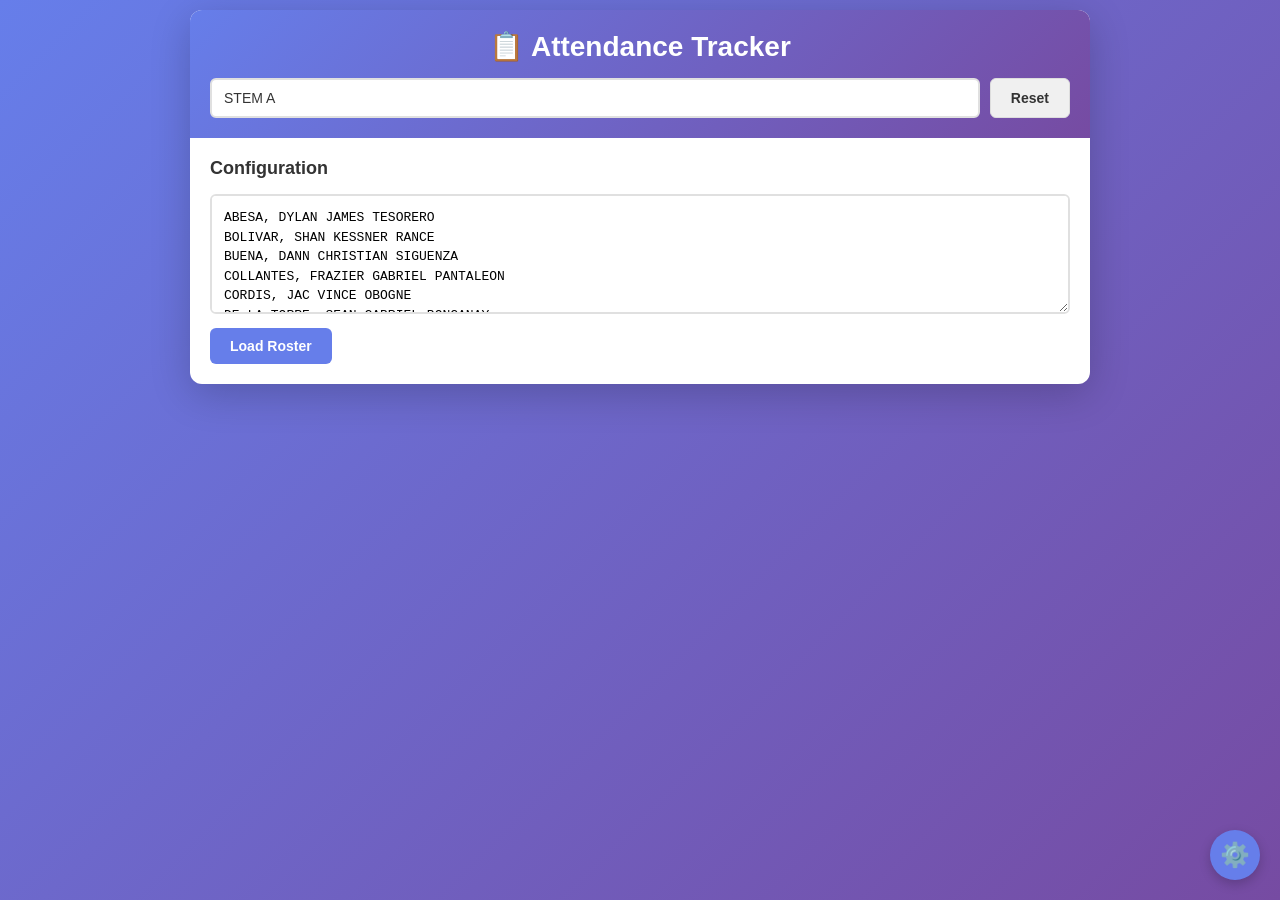
==== index.html @ d6e65e82 "1st" ====
<!DOCTYPE html>
<html lang="en">
<head>
    <meta charset="UTF-8">
    <meta name="viewport" content="width=device-width, initial-scale=1.0">
    <title>Grade 11 Attendance Tracker</title>
    <link rel="stylesheet" href="styles.css">
</head>
<body>
    <div class="container">
        <!-- Header -->
        <div class="header">
            <h1>📋 Attendance Tracker</h1>
            <div class="header-controls">
                <input type="text" id="classNameInput" placeholder="Class Name (e.g., Biology 11A)" value="STEM A" class="input-field">
                <button onclick="resetSession()" class="btn-secondary">Reset</button>
            </div>
        </div>

        <!-- Configuration Section -->
        <div class="config-section">
            <h2>Configuration</h2>
            <textarea id="rosterInput" placeholder="Paste student names (one per line)&#10;Example:&#10;Alice Johnson&#10;Bob Smith&#10;Carol Lee" class="textarea-field">ABESA, DYLAN JAMES TESORERO
BOLIVAR, SHAN KESSNER RANCE
BUENA, DANN CHRISTIAN SIGUENZA
COLLANTES, FRAZIER GABRIEL PANTALEON
CORDIS, JAC VINCE OBOGNE
DE LA TORRE, SEAN GABRIEL BONGANAY
LORENTE, RONALD JR. LANUZO
NIEVA, MARK WILLAN AILES
PICZON, XIAN LEONEIL CONCORDIA
PUNAYO, ZEIJAN MARTIREZ
RAMOS, KEN ABIEL OLLETE
ROMALES, JOHN MICHAEL GALLENITO
VILLABLANCA, CHANEL KELLY MANUEL
VILLAMIN, ANTONIO JOSE
ALARTE, MARIAE RIZCHANE GUIRIBA
ALMOITE, JANNA LYN PADUA
AVENGOZA, THANDIE MISCHE
BAGASINA, SHARMAINE KATE CAMILO
CABILIN, ELLA SHAINE DARANG
CADAG, HANNAH ANGEL MARAVILLA
CARINGAL, PRECIOUS CHLOE MADERA
CARIZO, KRISTINE MARGARETTE MARCO
CASONGCAD, ARIENNE LLANERA
CLORES, CAITLIN FAY OTORDOS
DELA CRUZ, MARJ GRAZEL AZADA
GAMINDE, MAXSENE ONG
GARING, KATRINA CASSANDRA BRAVO
GAVICA, JILIAN KAYE PARADO
IMPERIAL, ALIYA REANN ROSE CONCEPCION
LORILLA, ANIKA GWEN PILAPIL
MAGDAMIT, AYANA JEN SANTIAGO
MOISES, GREIMARL FAITH BRONZAL
OCAMPO, FRANCESCA YNA MARITHE PRILLES
PANALIGAN, PAMELA MONTANEZ
PAR, JAMIE LYN ENRIQUEZ
PERALTA, FAYE GLEAYNN LAZARTE
REBAMONTE, LIANNE ABAWAG
REGULADO, EUNICE PARMA
RIVERO, ANGELITA FE AUTOR
SAN BUENAVENTURA, KRISTA YABA</textarea>
            <button onclick="loadRoster()" class="btn-primary">Load Roster</button>
            <div id="configMessage" class="message"></div>
        </div>

        <!-- Attendance Section -->
        <div class="attendance-section" id="attendanceSection" style="display:none;">
            <div class="attendance-header">
                <h2 id="classDisplay">Class: -</h2>
                <div class="attendance-stats">
                    <span>Present: <strong id="presentCount">0</strong></span>
                    <span>Absent: <strong id="absentCount">0</strong></span>
                    <span>Late: <strong id="lateCount">0</strong></span>
                </div>
            </div>

            <!-- Student List -->
            <div class="student-list" id="studentList"></div>

            <!-- Action Buttons -->
            <div class="action-buttons">
                <button onclick="submitAttendance()" class="btn-submit">✓ Submit Attendance</button>
                <button onclick="exportToCSV()" class="btn-secondary">⬇ Export CSV</button>
                <div id="feedbackMessage" class="message"></div>
            </div>
        </div>

        <!-- Configuration Modal -->
        <div class="modal" id="configModal" style="display:none;">
            <div class="modal-content">
                <h2>Configuration</h2>
                <label>Google Apps Script Web App URL:</label>
                <input type="text" id="webAppUrl" placeholder="Paste your Web App URL here" class="input-field">
                <div class="button-group">
                    <button onclick="saveWebAppUrl()" class="btn-primary">Save</button>
                    <button onclick="closeModal()" class="btn-secondary">Close</button>
                </div>
                <p class="info-text">Don't have a URL yet? Follow the setup guide in the README.md to create a Google Apps Script endpoint.</p>
            </div>
        </div>

        <!-- Settings Icon -->
        <button onclick="openConfigModal()" class="settings-btn">⚙️</button>
    </div>

    <script src="app.js"></script>
</body>
</html>
---- styles.css ----
* {
    margin: 0;
    padding: 0;
    box-sizing: border-box;
}

body {
    font-family: -apple-system, BlinkMacSystemFont, 'Segoe UI', Roboto, Oxygen, Ubuntu, Cantarell, sans-serif;
    background: linear-gradient(135deg, #667eea 0%, #764ba2 100%);
    min-height: 100vh;
    padding: 10px;
}

.container {
    max-width: 900px;
    margin: 0 auto;
    background: white;
    border-radius: 12px;
    box-shadow: 0 10px 40px rgba(0, 0, 0, 0.2);
    overflow: hidden;
}

/* Header */
.header {
    background: linear-gradient(135deg, #667eea 0%, #764ba2 100%);
    color: white;
    padding: 20px;
    text-align: center;
}

.header h1 {
    font-size: 28px;
    margin-bottom: 15px;
}

.header-controls {
    display: flex;
    gap: 10px;
    justify-content: center;
    flex-wrap: wrap;
}

.input-field, .textarea-field {
    padding: 10px 12px;
    border: 2px solid #e0e0e0;
    border-radius: 6px;
    font-size: 14px;
    font-family: inherit;
    transition: border-color 0.3s;
}

.input-field:focus, .textarea-field:focus {
    outline: none;
    border-color: #667eea;
    box-shadow: 0 0 0 3px rgba(102, 126, 234, 0.1);
}

.header-controls .input-field {
    flex: 1;
    min-width: 200px;
    color: #333;
}

.header-controls .input-field::placeholder {
    color: #999;
}

/* Buttons */
.btn-primary, .btn-secondary, .btn-submit {
    padding: 10px 20px;
    border: none;
    border-radius: 6px;
    font-size: 14px;
    font-weight: 600;
    cursor: pointer;
    transition: all 0.3s;
}

.btn-primary {
    background: #667eea;
    color: white;
}

.btn-primary:hover {
    background: #5568d3;
    transform: translateY(-2px);
    box-shadow: 0 4px 12px rgba(102, 126, 234, 0.4);
}

.btn-secondary {
    background: #f0f0f0;
    color: #333;
    border: 1px solid #ddd;
}

.btn-secondary:hover {
    background: #e8e8e8;
}

.btn-submit {
    background: #4caf50;
    color: white;
    font-size: 16px;
    padding: 15px 30px;
    width: 100%;
    margin-top: 10px;
}

.btn-submit:hover {
    background: #45a049;
    transform: translateY(-2px);
    box-shadow: 0 4px 12px rgba(76, 175, 80, 0.4);
}

/* Sections */
.config-section, .attendance-section {
    padding: 20px;
}

.config-section h2, .attendance-section h2 {
    margin-bottom: 15px;
    color: #333;
    font-size: 18px;
}

.textarea-field {
    width: 100%;
    min-height: 120px;
    margin-bottom: 10px;
    resize: vertical;
    padding: 12px;
    border: 2px solid #e0e0e0;
    font-family: 'Monaco', 'Courier New', monospace;
    font-size: 13px;
    line-height: 1.5;
}

/* Attendance Display */
.attendance-header {
    margin-bottom: 20px;
}

#classDisplay {
    color: #333;
    margin-bottom: 10px;
}

.attendance-stats {
    display: flex;
    gap: 20px;
    flex-wrap: wrap;
}

.attendance-stats span {
    background: #f5f5f5;
    padding: 8px 12px;
    border-radius: 6px;
    font-size: 14px;
}

/* Student List */
.student-list {
    display: grid;
    gap: 8px;
    margin-bottom: 20px;
    max-height: 600px;
    overflow-y: auto;
    padding: 5px;
}

.student-item {
    display: grid;
    grid-template-columns: 1fr auto auto auto;
    align-items: center;
    gap: 10px;
    padding: 12px;
    background: #f9f9f9;
    border-radius: 6px;
    border-left: 4px solid #ddd;
    transition: all 0.2s;
}

.student-item.present {
    background: #e8f5e9;
    border-left-color: #4caf50;
}

.student-item.absent {
    background: #ffebee;
    border-left-color: #f44336;
}

.student-item.late {
    background: #fff3e0;
    border-left-color: #ff9800;
}

.student-name {
    font-weight: 500;
    color: #333;
}

.status-buttons {
    display: flex;
    gap: 5px;
}

.status-btn {
    padding: 6px 12px;
    border: 2px solid #ddd;
    background: white;
    border-radius: 4px;
    cursor: pointer;
    font-size: 12px;
    font-weight: 600;
    transition: all 0.2s;
}

.status-btn:hover {
    border-color: #667eea;
    background: #f0f0f0;
}

.status-btn.active {
    color: white;
}

.status-btn.present.active {
    background: #4caf50;
    border-color: #4caf50;
}

.status-btn.absent.active {
    background: #f44336;
    border-color: #f44336;
}

.status-btn.late.active {
    background: #ff9800;
    border-color: #ff9800;
}

.student-status {
    font-size: 14px;
    font-weight: 600;
    min-width: 60px;
    text-align: center;
}

/* Action Buttons */
.action-buttons {
    margin-top: 20px;
}

.button-group {
    display: flex;
    gap: 10px;
    justify-content: center;
    flex-wrap: wrap;
}

/* Message */
.message {
    padding: 12px;
    border-radius: 6px;
    margin-top: 10px;
    font-size: 14px;
    display: none;
}

.message.show {
    display: block;
}

.message.success {
    background: #e8f5e9;
    color: #2e7d32;
    border: 1px solid #4caf50;
}

.message.error {
    background: #ffebee;
    color: #c62828;
    border: 1px solid #f44336;
}

.message.info {
    background: #e3f2fd;
    color: #1565c0;
    border: 1px solid #2196f3;
}

/* Modal */
.modal {
    position: fixed;
    top: 0;
    left: 0;
    width: 100%;
    height: 100%;
    background: rgba(0, 0, 0, 0.5);
    display: flex;
    justify-content: center;
    align-items: center;
    z-index: 1000;
}

.modal-content {
    background: white;
    padding: 30px;
    border-radius: 12px;
    max-width: 500px;
    width: 90%;
    box-shadow: 0 10px 40px rgba(0, 0, 0, 0.3);
}

.modal-content h2 {
    margin-bottom: 20px;
    color: #333;
}

.modal-content label {
    display: block;
    margin: 15px 0 8px;
    font-weight: 600;
    color: #555;
}

.info-text {
    margin-top: 15px;
    font-size: 13px;
    color: #666;
    line-height: 1.5;
}

/* Settings Button */
.settings-btn {
    position: fixed;
    bottom: 20px;
    right: 20px;
    width: 50px;
    height: 50px;
    border-radius: 50%;
    background: #667eea;
    color: white;
    border: none;
    font-size: 24px;
    cursor: pointer;
    box-shadow: 0 4px 12px rgba(0, 0, 0, 0.2);
    transition: all 0.3s;
}

.settings-btn:hover {
    background: #5568d3;
    transform: scale(1.1);
}

/* Responsive */
@media (max-width: 600px) {
    .header h1 {
        font-size: 22px;
    }

    .student-item {
        grid-template-columns: 1fr auto;
        gap: 8px;
    }

    .status-buttons {
        grid-column: 1 / -1;
        justify-content: flex-start;
    }

    .attendance-stats {
        gap: 10px;
    }

    .attendance-stats span {
        font-size: 12px;
    }

    .student-status {
        display: none;
    }
}
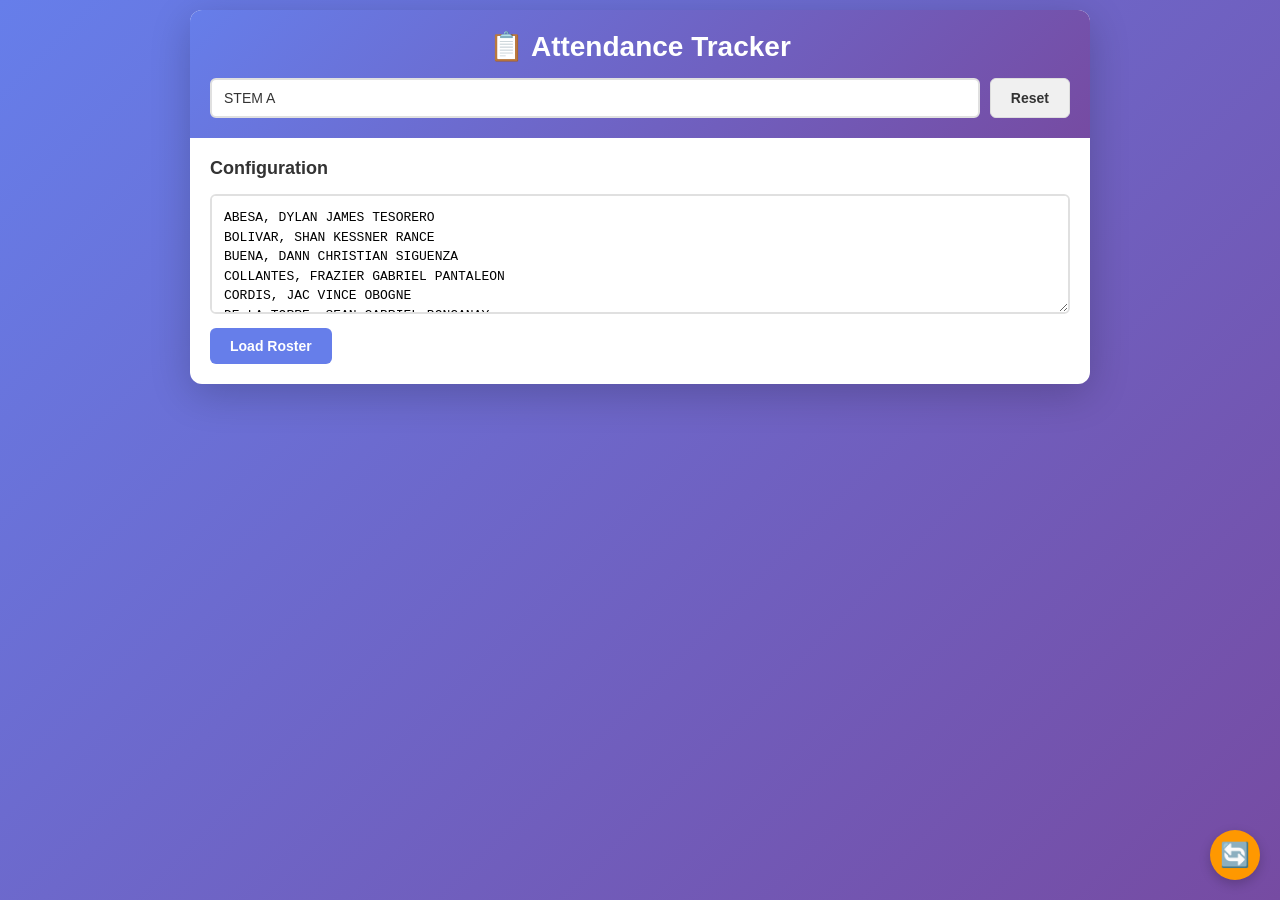
==== commit 3e8deece: "2nd" ====
--- a/index.html
+++ b/index.html
@@ -80,28 +80,13 @@
 
             <!-- Action Buttons -->
             <div class="action-buttons">
-                <button onclick="submitAttendance()" class="btn-submit">✓ Submit Attendance</button>
-                <button onclick="exportToCSV()" class="btn-secondary">⬇ Export CSV</button>
+                <button onclick="exportToCSV()" class="btn-submit">⬇ Export CSV</button>
                 <div id="feedbackMessage" class="message"></div>
             </div>
         </div>
 
-        <!-- Configuration Modal -->
-        <div class="modal" id="configModal" style="display:none;">
-            <div class="modal-content">
-                <h2>Configuration</h2>
-                <label>Google Apps Script Web App URL:</label>
-                <input type="text" id="webAppUrl" placeholder="Paste your Web App URL here" class="input-field">
-                <div class="button-group">
-                    <button onclick="saveWebAppUrl()" class="btn-primary">Save</button>
-                    <button onclick="closeModal()" class="btn-secondary">Close</button>
-                </div>
-                <p class="info-text">Don't have a URL yet? Follow the setup guide in the README.md to create a Google Apps Script endpoint.</p>
-            </div>
-        </div>
-
         <!-- Settings Icon -->
-        <button onclick="openConfigModal()" class="settings-btn">⚙️</button>
+        <button onclick="resetSession()" class="settings-btn" title="Reset attendance">🔄</button>
     </div>
 
     <script src="app.js"></script>
--- a/styles.css
+++ b/styles.css
@@ -290,49 +290,7 @@
     border: 1px solid #2196f3;
 }
 
-/* Modal */
-.modal {
-    position: fixed;
-    top: 0;
-    left: 0;
-    width: 100%;
-    height: 100%;
-    background: rgba(0, 0, 0, 0.5);
-    display: flex;
-    justify-content: center;
-    align-items: center;
-    z-index: 1000;
-}
-
-.modal-content {
-    background: white;
-    padding: 30px;
-    border-radius: 12px;
-    max-width: 500px;
-    width: 90%;
-    box-shadow: 0 10px 40px rgba(0, 0, 0, 0.3);
-}
-
-.modal-content h2 {
-    margin-bottom: 20px;
-    color: #333;
-}
-
-.modal-content label {
-    display: block;
-    margin: 15px 0 8px;
-    font-weight: 600;
-    color: #555;
-}
-
-.info-text {
-    margin-top: 15px;
-    font-size: 13px;
-    color: #666;
-    line-height: 1.5;
-}
-
-/* Settings Button */
+/* Settings/Reset Button */
 .settings-btn {
     position: fixed;
     bottom: 20px;
@@ -340,7 +298,7 @@
     width: 50px;
     height: 50px;
     border-radius: 50%;
-    background: #667eea;
+    background: #ff9800;
     color: white;
     border: none;
     font-size: 24px;
@@ -350,7 +308,7 @@
 }
 
 .settings-btn:hover {
-    background: #5568d3;
+    background: #f57c00;
     transform: scale(1.1);
 }
 
